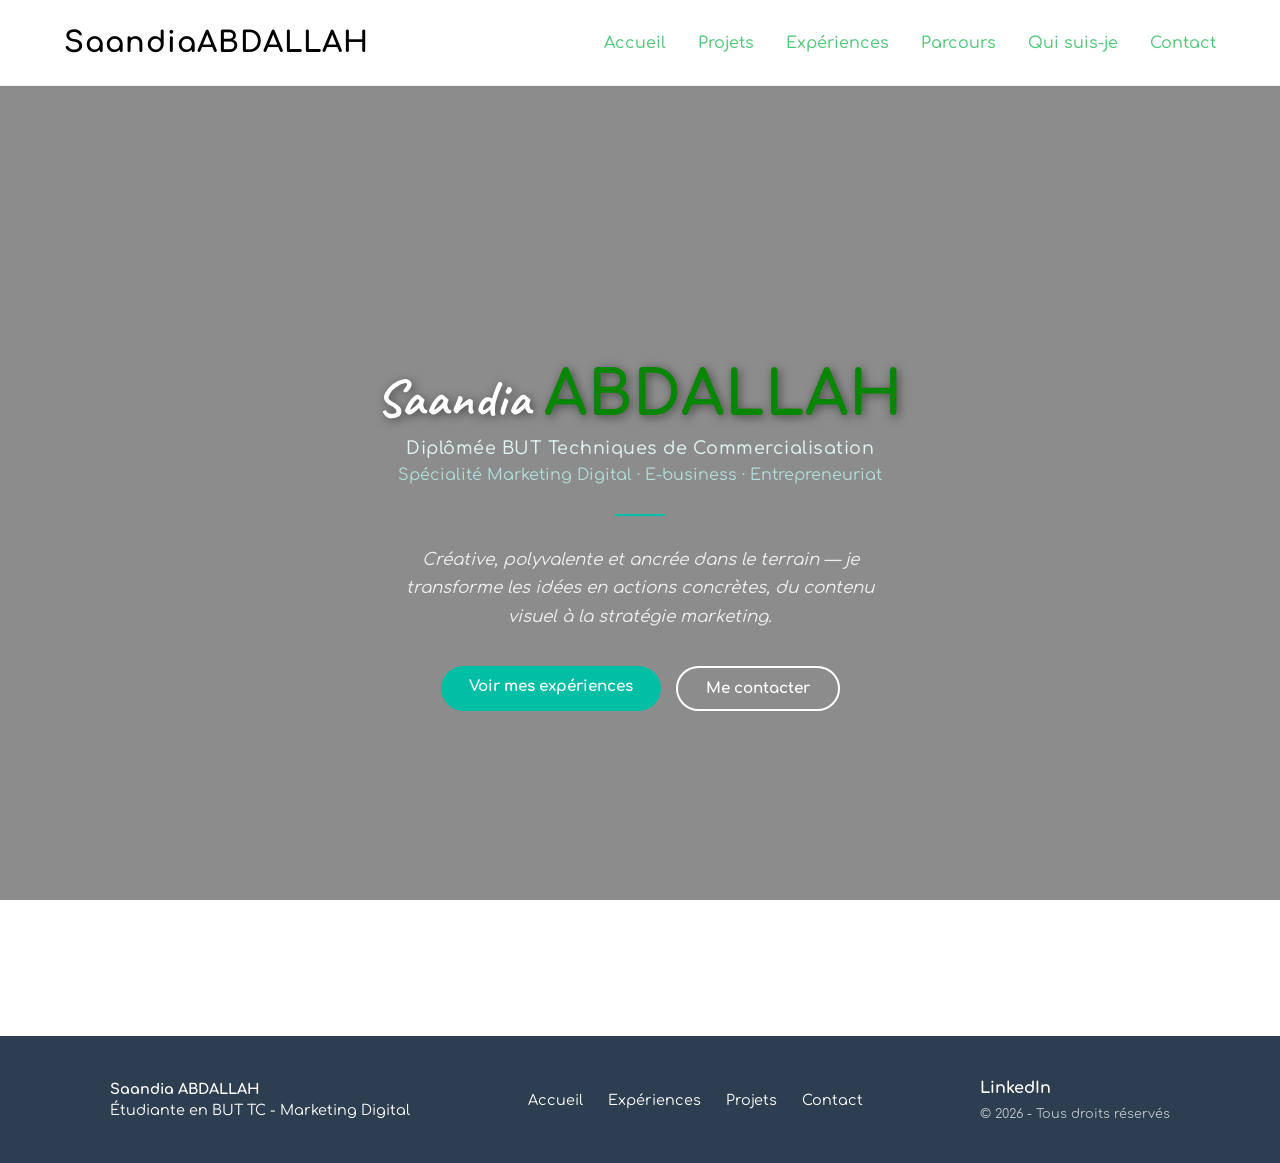
==== index.html @ 7cf0b646 "Add files via upload" ====
<!DOCTYPE html>
<html lang="fr">
<head>
    <meta charset="UTF-8">
    <meta name="viewport" content="width=device-width, initial-scale=1.0">
    <title>Portfolio | Accueil</title>
    <link href="https://fonts.googleapis.com/css2?family=Comfortaa:wght@300;500;700&family=Caveat:wght@700&display=swap" rel="stylesheet">
    <link rel="stylesheet" href="style.css">
</head>
<body>
    <nav>
        <div class="logo" style="font-size: 1.8rem;"><strong>SaandiaABDALLAH</strong><div class="PORTFOLIO"></div></div>
        <ul class="nav-links">
    <li><a href="index.html">Accueil</a></li>
    <li><a href="projets.html">Projets</a></li>
    <li><a href="experiencepro.html">Expériences</a></li>
    <li><a href="parcours.html">Parcours</a></li> 
    <li><a href="quisuisje.html">Qui suis-je</a></li>
    <li><a href="contact.html">Contact</a></li>
        </ul>
    </nav>


    <header class="hero" style="
        background: linear-gradient(rgba(0,0,0,0.45), rgba(0,0,0,0.45)), url('assets/fond-plage.jpg');
        background-size: cover;
        background-position: center;
        background-attachment: fixed;
        min-height: 100vh;
        display: flex;
        align-items: center;
        justify-content: center;
    ">
        <div class="hero-content" style="text-align: center; color: white; padding: 20px;">

        

            <!-- Nom -->
            <h1 style="font-family: 'Caveat', cursive; font-size: 3.2rem; margin-bottom: 8px; letter-spacing: 1px;">
                Saandia <span class="emerald-text">ABDALLAH</span>
            </h1>

            <!-- Titre -->
            <p style="font-size: 1.1rem; font-weight: 500; color: #e0f2f1; margin-bottom: 8px; letter-spacing: 0.5px;">
                Diplômée BUT Techniques de Commercialisation
            </p>
            <p style="font-size: 1rem; color: #b2dfdb; margin-bottom: 30px;">
                Spécialité Marketing Digital · E-business · Entrepreneuriat
            </p>

            <!-- Séparateur discret -->
            <div style="width: 50px; height: 2px; background: #00bfa5; margin: 0 auto 30px auto;"></div>

            <!-- Phrase d'accroche -->
            <p style="
                font-size: 1.05rem;
                color: #f0f0f0;
                max-width: 520px;
                margin: 0 auto 35px auto;
                line-height: 1.7;
                font-style: italic;
            ">
                Créative, polyvalente et ancrée dans le terrain — je transforme les idées en actions concrètes, du contenu visuel à la stratégie marketing.
            </p>

            <!-- Boutons -->
            <div style="display: flex; gap: 15px; justify-content: center; flex-wrap: wrap;">
                <a href="experiencepro.html" style="
                    background: #00bfa5;
                    color: white;
                    padding: 12px 28px;
                    border-radius: 30px;
                    text-decoration: none;
                    font-weight: bold;
                    font-size: 0.95rem;
                    transition: background 0.3s;
                ">Voir mes expériences</a>

                <a href="contact.html" style="
                    background: transparent;
                    color: white;
                    padding: 12px 28px;
                    border-radius: 30px;
                    text-decoration: none;
                    font-weight: bold;
                    font-size: 0.95rem;
                    border: 2px solid white;
                    transition: all 0.3s;
                ">Me contacter</a>
            </div>

        </div>
    </header>


<footer class="site-footer">
    <div class="footer-content">
        <div class="footer-section">
            <p><strong>Saandia ABDALLAH</strong></p>
            <p>Étudiante en BUT TC - Marketing Digital</p>
        </div>
        
        <div class="footer-links">
            <a href="index.html">Accueil</a>
            <a href="experiencepro.html">Expériences</a>
            <a href="projets.html">Projets</a>
            <a href="contact.html">Contact</a>
        </div>

        <div class="footer-social">
            <a href="https://www.linkedin.com/in/saandia-abdallahh/" target="_blank" style="text-decoration: none; color: inherit;">
                <i class="fab fa-linkedin"></i> LinkedIn
            </a>
            <p>© 2026 - Tous droits réservés</p>
        </div>
    </div>
</footer>

    <script src="script.js"></script>
</body>
</html>
---- style.css ----
:root {
    --primary: #068601; /* vert nature */
    --accent: #ffb703;  /* Jaune soleil */
    --bg: #f8d4a5;      /* Beige clair (air) */
    --text: #50C878;    /* vert émerauld */
    --glass: rgba(255, 255, 255, 0.7);
    --shadow: 0 10px 30px rgba(0,0,0,0.1);
    --transition: all 0.3s ease;
}

/* Application des nouvelles polices */
* { 
    margin: 0; padding: 0; box-sizing: border-box; 
    font-family: 'Comfortaa', cursive; /* Police douce et lisible */
}

h1, h2, h3, .logo {
    font-family: 'Caveat', cursive; /* Police style "Îles/Plage" */
    letter-spacing: 1px;
}

/* Style spécifique pour le fond de l'Index */
.hero { 
    height: 80vh; 
    display: flex; 
    align-items: center; 
    justify-content: center;
    text-align: center; 
    /* REMPLACE 'fond-plage.jpg' par le nom de ton image */
    background: linear-gradient(rgba(0,0,0,0.3), rgba(0,0,0,0.3)), url('images/fond-plage.jpg');
    background-size: cover; 
    background-position: center;
    background-attachment: fixed; /* Effet parallaxe sympa */
    color: white;
    border-radius: 0 0 50px 50px; /* Arrondi doux en bas */
}

.hero h1 {
    font-size: 4rem;
    text-shadow: 2px 2px 10px rgba(0,0,0,0.5);
}

.emerald-text {
    color: var(--accent); /* On utilise le jaune soleil pour faire ressortir */
    font-size: 1.2em;
}
/* NAVBAR UNIFIÉE */
nav {
    display: flex; justify-content: space-between; align-items: center;
    padding: 1.5rem 5%; background: var(--glass);
    backdrop-filter: blur(10px); position: sticky; top: 0; z-index: 1000;
    border-bottom: 1px solid rgba(0,0,0,0.05);
}
.nav-links { display: flex; gap: 2rem; list-style: none; }
.nav-links a { text-decoration: none; color: var(--text); font-weight: 500; transition: var(--transition); }
.nav-links a:hover, .nav-links a.active { color: var(--primary); }

/* BARRE DE RECHERCHE */
.search-wrapper { max-width: 600px; margin: 2rem auto; padding: 0 20px; }
#searchInput {
    width: 100%; padding: 15px 25px; border-radius: 50px;
    border: 1px solid #ddd; outline: none; transition: var(--transition);
    box-shadow: var(--shadow);
}
#searchInput:focus { border-color: var(--primary); transform: scale(1.02); }

/* CARTES ET SECTIONS */
.container { max-width: 1100px; margin: auto; padding: 4rem 20px; }
.section-title { font-size: 2.5rem; margin-bottom: 2rem; text-align: center; }
.emerald-text { color: var(--primary); }

.grid { display: grid; grid-template-columns: repeat(auto-fit, minmax(300px, 1fr)); gap: 2rem; }

.card {
    background: white; padding: 2rem; border-radius: 15px;
    box-shadow: var(--shadow); transition: var(--transition);
    border-left: 5px solid var(--primary);
}
.card:hover { transform: translateY(-10px); }

.toggle-btn {
    background: var(--primary); color: white; border: none;
    padding: 8px 15px; border-radius: 5px; cursor: pointer; margin-top: 1rem;
}

.content-detail { display: none; margin-top: 1rem; padding-top: 1rem; border-top: 1px solid #eee; }
.content-detail.open { display: block; animation: fadeIn 0.5s ease; }

@keyframes fadeIn { from { opacity: 0; transform: translateY(10px); } to { opacity: 1; transform: translateY(0); } }

/* HERO */
.hero { 
    height: 80vh; 
    display: flex; 
    align-items: center; 
    justify-content: center;
    text-align: center;
}
.site-footer {
    background-color: #2c3e50;
    color: white;
    padding: 40px 0;
    margin-top: 50px;
    font-family: 'Comfortaa', sans-serif;
}

.footer-content {
    max-width: 1100px;
    margin: 0 auto;
    display: flex;
    justify-content: space-between;
    align-items: center;
    flex-wrap: wrap;
    padding: 0 20px;
    gap: 20px;
}

.footer-section p {
    margin: 5px 0;
    font-size: 0.9rem;
}

.footer-links a {
    color: white;
    text-decoration: none;
    margin: 0 10px;
    font-size: 0.9rem;
    transition: color 0.3s;
}

.footer-links a:hover {
    color: #00bfa5;
}

.footer-social p {
    font-size: 0.8rem;
    color: #bdc3c7;
    margin-top: 10px;
}

.footer-social a {
    color: #00bfa5;
    text-decoration: none;
    font-weight: bold;
}

/* Adaptation pour mobile */
@media (max-width: 600px) {
    .footer-content {
        flex-direction: column;
        text-align: center;
    }
}
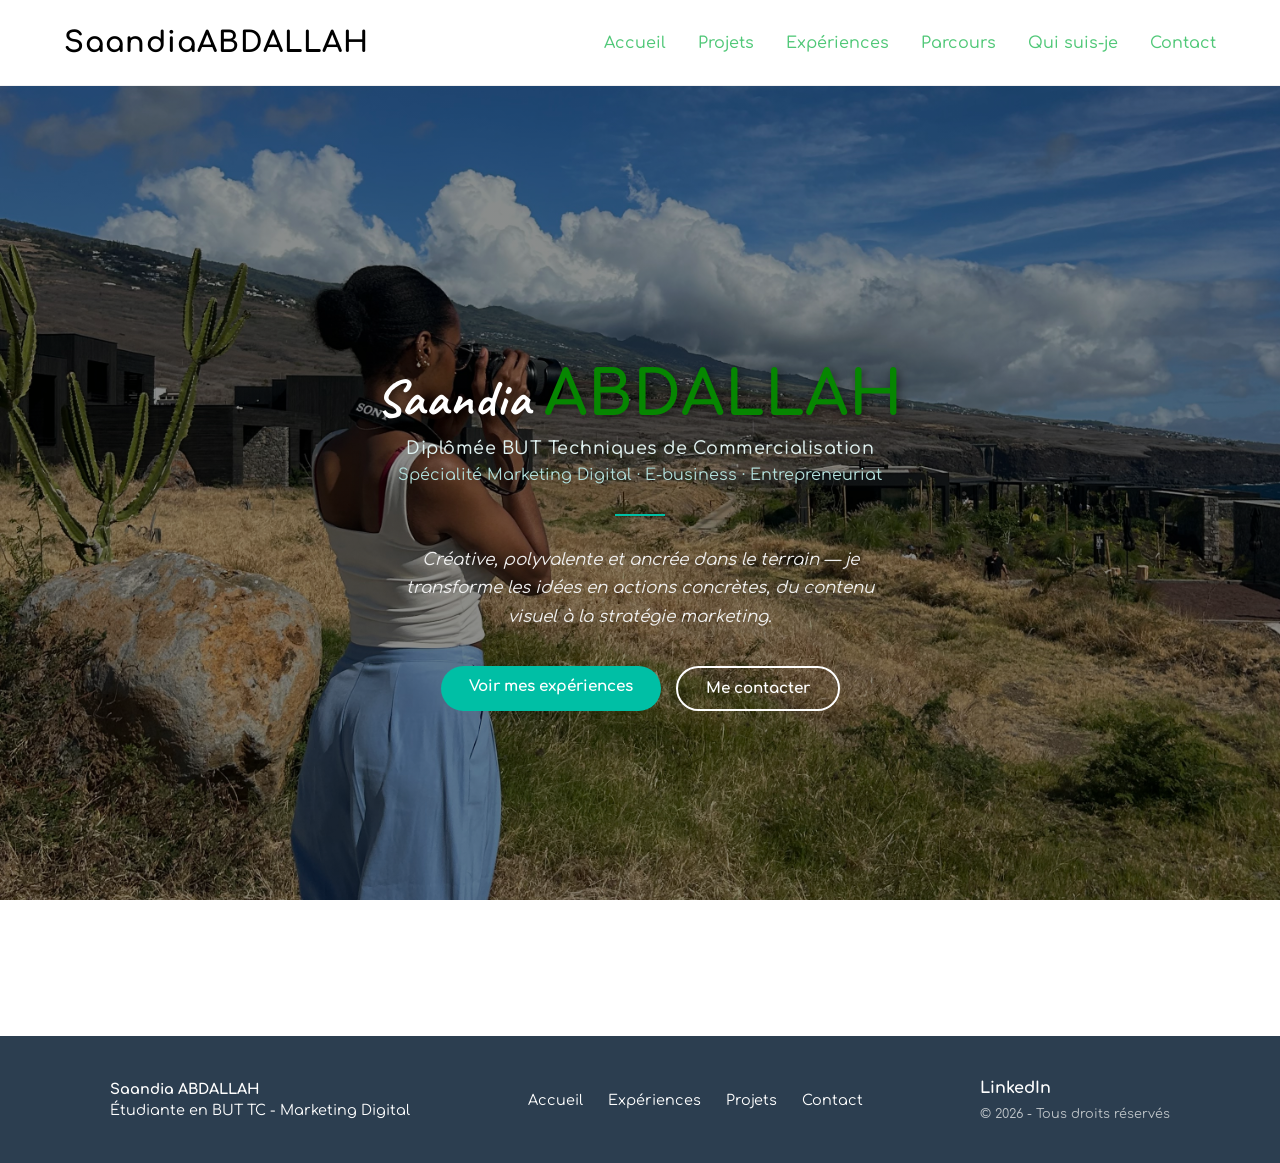
==== commit d82e397e: "Fix HTML encoding issues in index.html" ====
--- a/index.html
+++ b/index.html
@@ -22,7 +22,7 @@
 
 
     <header class="hero" style="
-        background: linear-gradient(rgba(0,0,0,0.45), rgba(0,0,0,0.45)), url('assets/fond-plage.jpg');
+        background: linear-gradient(rgba(0,0,0,0.45), rgba(0,0,0,0.45)), url('fond-plage.jpg');
         background-size: cover;
         background-position: center;
         background-attachment: fixed;
@@ -118,4 +118,4 @@
 
     <script src="script.js"></script>
 </body>
-</html>+</html>
